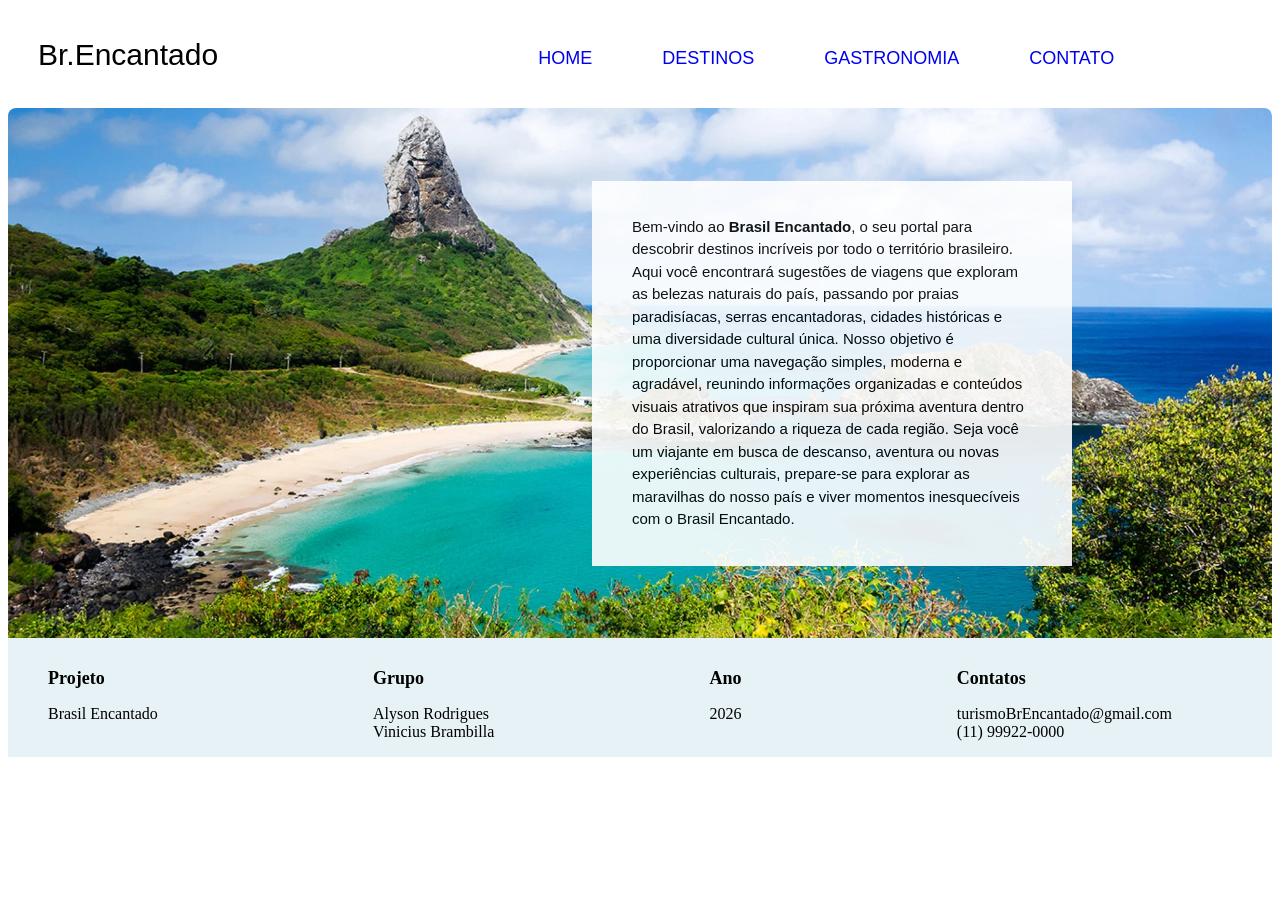
==== index.html @ 4403e7e3 "Add files via upload" ====
<!DOCTYPE html>
<html lang="Pt-Br">
<head>
    <meta charset="UTF-8">
    <meta name="viewport" content="width=device-width, initial-scale=1.0">
    <link rel="stylesheet" href="style.css">
    <link rel="shortcut icon" href="img/Brasil encantado foto.png" type="image/x-icon">
    <title>Brasil Encantado</title>

</head>
<body>
    
  
<header class="nav">
    <div class="topo">
        <p class="logotipo">Br.Encantado</p>
        <nav class="menu">
            <a href="index.html">Home</a>
            <a href="destinos.html">Destinos</a>
            <a href="gastronomia.html">Gastronomia</a>
            <a href="contatos.html">Contato</a>
        </nav>
    </div>
</header>
    
    

    <main class="main">
        <div class="começo">
            <p class="Paintro">Bem-vindo ao <strong>Brasil Encantado</strong>, o seu portal para descobrir destinos incríveis por todo o território brasileiro. Aqui você encontrará sugestões de viagens que exploram as belezas naturais do país, passando por praias paradisíacas, serras encantadoras, cidades históricas e uma diversidade cultural única.

            Nosso objetivo é proporcionar uma navegação simples, moderna e agradável, reunindo informações organizadas e conteúdos visuais atrativos que inspiram sua próxima aventura dentro do Brasil, valorizando a riqueza de cada região.

            Seja você um viajante em busca de descanso, aventura ou novas experiências culturais, prepare-se para explorar as maravilhas do nosso país e viver momentos inesquecíveis com o Brasil Encantado.</p>
        </div>
    </main>
        

    <footer class="footer">
        <div class="divfoo">
            <h5>Projeto</h5>
            <ul>
            <li>Brasil Encantado</li>
            </ul>
        </div>

        <div class="divfoo">    
            <h5>Grupo</h5>
            <ul>
            <li>Alyson Rodrigues</li>
            <li>Vinicius Brambilla</li>
            </ul>
        </div>  
         
        <div class="divfoo">
            <h5 class="ano">Ano</h5>
            <ul>
            <li>2026</li>
            </ul>
        </div>

        <div class="divfoo">
            <h5>Contatos</h5>
            <ul>
            <li>turismoBrEncantado@gmail.com</li>
            <li>(11) 99922-0000</li>
            </ul>
        </div>
    </footer>
</body>
</html>
---- style.css ----
.topo{
    height: 100px;
    display: flex;
    font-family: Arial, Helvetica, sans-serif;
}
.logotipo{
    font-size: 30px;
    font-family: 'Gill Sans', 'Gill Sans MT', Calibri, 'Trebuchet MS', sans-serif;
    justify-content: left;
    margin-left: 30px;
}

.menu{
    display: flex;
    margin-left: 320px ;
    background-color: white;
    justify-content: center;
    align-items: center;
} 
.menu a{
    margin-right: 70px;
    display: inline;
    text-decoration: none;
    text-transform: uppercase;
    font-size: 18px;    
}
.menu a:hover{
    color: #18B9AC;
}

.main{
    border-top-left-radius: 8px;
    border-top-right-radius: 8px;
    background-image: url(img/praia2.webp);
    background-repeat: no-repeat; 
    background-size: cover;        
    background-position: center;    
    display: flex;
    align-items: center;
    justify-content: right;
    height: 530px;
}

.logo img{
    width: 400px;
    border-radius: 25px;
    align-content: center;
    margin-top: 100px;
    margin-bottom: 100px;
    margin-right: 100px;
}

.começo{
    padding-left: 40px;
    padding-right: 40px;
    padding-bottom: 20px;
    padding-top: 20px;
    background-color: white;
    font-family: Arial, Helvetica, sans-serif;
    display: flex;  
    flex-direction: column;
    width: 400px;
    font-size: 20px;
    margin-right: 200px;
    opacity: 0.9;
}
.Paintro{
    opacity: 1 !important;
    color: black;   
    font-size: 15px;
    line-height: 1.5;
}

.footer{
    background-color: #E6F2F6;;
    display: flex;
    justify-content: space-between;
    flex-wrap: wrap;
}   

footer h5{
    justify-content: left;
    margin-left: 40px;
    margin-bottom: 10px;
    font-size: 18px;
}

footer ul, li{
    display: flex;
    justify-content: left;
    flex-direction: column;
    list-style: none;
    margin-right: 50px;
}

.divfoo:hover{
    background-color: #00A5A0;
    border-radius: 15px;
}




.gastronomia{
    display: flex;
    flex-wrap: wrap;
    gap: 20px;
    margin: 40px;
    font-family: Arial, Helvetica, sans-serif;
    justify-content: center;
}

.gastronomia div{
    margin-bottom: 40px;
    width: 100%;
    max-width: 600px;
}

.gastronomia h2{
    background-color: #E6F2F6;
    padding: 10px;
    width: 100%;
}

.gastronomia img{
    width: 100%;
    height: 300px;
    margin-top: 5px;    
    border-radius: 8px;
}

.video-container iframe{
    width: 100%;
    height: 300px;
    margin-top: 5px;
    border-radius: 8px;
}

.gastronomia p{
    margin-top: 10px;
    width: 100%;
    background-color: #E6F2F6;
}

aside{
    background-color: #E6F2F6;
    margin: 40px auto;
    padding: 20px;
    width: 100%;
    max-width: 600px;
}




.container {
  background-color: aliceblue;
  height: 70vh;
  padding: 20px;
  border-radius: 10px;
}


.titulo {
  margin-bottom: 10px;
}


.label {
  display: block;
  margin-top: 10px;
}


.campo {
  width: 100%;
  margin-top: 5px;
  padding: 8px;
  box-sizing: border-box;
}


textarea.campo {
  height: 100px;
}


.submit {
  width: 100%;
  margin-top: 15px;
  padding: 10px;
  cursor: pointer;
}

.submit:hover{
    background-color: #7effd0;
}
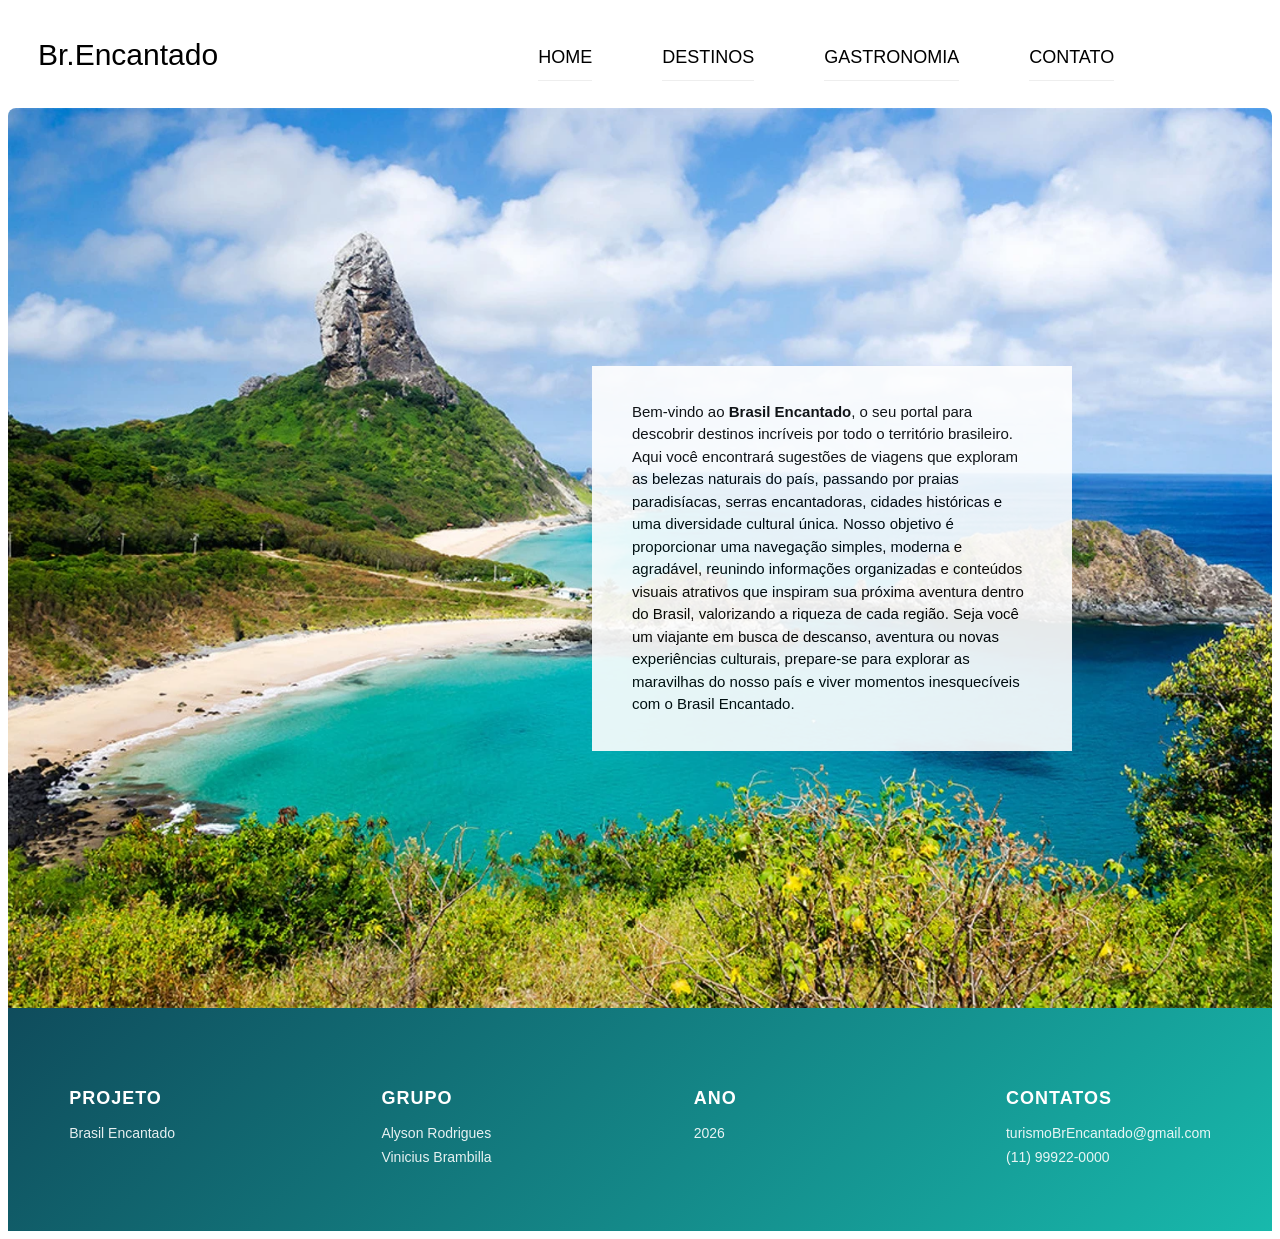
==== commit 45a54860: "Add files via upload" ====
--- a/index.html
+++ b/index.html
@@ -14,6 +14,10 @@
 <header class="nav">
     <div class="topo">
         <p class="logotipo">Br.Encantado</p>
+        <input type="checkbox" id="menu-toggle">
+        <label for="menu-toggle" class="menu-icon">
+            ☰
+        </label>
         <nav class="menu">
             <a href="index.html">Home</a>
             <a href="destinos.html">Destinos</a>
--- a/style.css
+++ b/style.css
@@ -2,6 +2,10 @@
     height: 100px;
     display: flex;
     font-family: Arial, Helvetica, sans-serif;
+}
+.nav {
+    position: relative;
+    z-index: 1000;
 }
 .logotipo{
     font-size: 30px;
@@ -9,25 +13,47 @@
     justify-content: left;
     margin-left: 30px;
 }
-
 .menu{
     display: flex;
     margin-left: 320px ;
     background-color: white;
     justify-content: center;
     align-items: center;
+    text-align: center;
 } 
 .menu a{
+    display: block;
+    text-align: center;
     margin-right: 70px;
-    display: inline;
     text-decoration: none;
     text-transform: uppercase;
-    font-size: 18px;    
+    font-size: 18px;  
+    width: 100%;
+    padding: 12px 0;
+    border-bottom: 1px solid #eee; 
+}
+.menu a:link {
+    color: black;
+}
+.menu a:visited {
+    color: black;
 }
 .menu a:hover{
     color: #18B9AC;
 }
-
+.menu a:active {
+    color: #18B9AC;
+}
+/* ÍCONE HAMBÚRGUER */
+.menu-icon {
+    display: none;
+    font-size: 30px;
+    cursor: pointer;
+}
+/* ESCONDER CHECKBOX */
+#menu-toggle {
+    display: none;
+}
 .main{
     border-top-left-radius: 8px;
     border-top-right-radius: 8px;
@@ -38,18 +64,11 @@
     display: flex;
     align-items: center;
     justify-content: right;
-    height: 530px;
-}
-
-.logo img{
-    width: 400px;
-    border-radius: 25px;
-    align-content: center;
-    margin-top: 100px;
-    margin-bottom: 100px;
-    margin-right: 100px;
-}
-
+    height: 100vh;
+}
+.main::before {
+    z-index: 0;
+}
 .começo{
     padding-left: 40px;
     padding-right: 40px;
@@ -63,44 +82,65 @@
     font-size: 20px;
     margin-right: 200px;
     opacity: 0.9;
+    position: relative;
+    z-index: 1;
 }
 .Paintro{
-    opacity: 1 !important;
+    opacity: 1 ;
     color: black;   
     font-size: 15px;
     line-height: 1.5;
 }
-
 .footer{
-    background-color: #E6F2F6;;
+    /*background-color: #E6F2F6;;
     display: flex;
     justify-content: space-between;
+    flex-wrap: wrap;*/
+    background: linear-gradient(135deg, #0f4c5c, #18B9AC);
+    color: white;
+    padding: 50px 20px;
+    display: flex;
+    justify-content: space-around;
     flex-wrap: wrap;
-}   
-
+    gap: 30px;
+    font-family: Arial, Helvetica, sans-serif;
+} 
+.divfoo {
+    min-width: 200px;
+}  
 footer h5{
-    justify-content: left;
+    /*justify-content: left;
     margin-left: 40px;
     margin-bottom: 10px;
+    font-size: 18px;*/
     font-size: 18px;
-}
-
-footer ul, li{
+    margin-bottom: 15px;
+    text-transform: uppercase;
+    letter-spacing: 1px;
+}
+.footer ul {
+    padding: 0;
+}
+.footer li {
+    list-style: none;
+    margin-bottom: 8px;
+    font-size: 14px;
+    opacity: 0.9;
+}
+.footer li:hover {
+    opacity: 1;
+}
+/*footer ul, li{
     display: flex;
     justify-content: left;
     flex-direction: column;
     list-style: none;
     margin-right: 50px;
 }
-
 .divfoo:hover{
     background-color: #00A5A0;
     border-radius: 15px;
-}
-
-
-
-
+}*/
 .gastronomia{
     display: flex;
     flex-wrap: wrap;
@@ -109,39 +149,33 @@
     font-family: Arial, Helvetica, sans-serif;
     justify-content: center;
 }
-
 .gastronomia div{
     margin-bottom: 40px;
     width: 100%;
     max-width: 600px;
 }
-
 .gastronomia h2{
     background-color: #E6F2F6;
     padding: 10px;
     width: 100%;
 }
-
 .gastronomia img{
     width: 100%;
     height: 300px;
     margin-top: 5px;    
     border-radius: 8px;
 }
-
 .video-container iframe{
     width: 100%;
     height: 300px;
     margin-top: 5px;
     border-radius: 8px;
 }
-
 .gastronomia p{
     margin-top: 10px;
     width: 100%;
     background-color: #E6F2F6;
 }
-
 aside{
     background-color: #E6F2F6;
     margin: 40px auto;
@@ -149,49 +183,129 @@
     width: 100%;
     max-width: 600px;
 }
-
-
-
-
 .container {
-  background-color: aliceblue;
-  height: 70vh;
-  padding: 20px;
-  border-radius: 10px;
-}
-
-
+    background-color: aliceblue;
+    height: 70vh;
+    padding: 20px;
+    border-radius: 10px;
+}
 .titulo {
-  margin-bottom: 10px;
-}
-
-
+    margin-bottom: 10px;
+}
 .label {
-  display: block;
-  margin-top: 10px;
-}
-
-
+    display: block;
+    margin-top: 10px;
+}
 .campo {
-  width: 100%;
-  margin-top: 5px;
-  padding: 8px;
-  box-sizing: border-box;
-}
-
-
+    width: 100%;
+    margin-top: 5px;
+    padding: 8px;
+    box-sizing: border-box;
+}
 textarea.campo {
-  height: 100px;
-}
-
-
+    height: 100px;
+}
 .submit {
-  width: 100%;
-  margin-top: 15px;
-  padding: 10px;
-  cursor: pointer;
-}
-
+    width: 100%;
+    margin-top: 15px;
+    padding: 10px;
+    cursor: pointer;
+}
 .submit:hover{
     background-color: #7effd0;
+}
+
+
+/*------- RESPONSIVO --------*/
+
+
+@media (max-width: 768px) {
+
+
+.topo {
+    flex-direction: column;
+    align-items: center;
+  }
+.logotipo {
+    margin: 0;
+    margin-bottom: 10px;
+    text-align: center;
+  }
+.menu {
+    margin-left: 0;
+    display: none;
+    flex-direction: column;
+    position: absolute;
+    top: 100%;
+    left: 50%;
+    transform: translateX(-50%);
+    width: 90%;
+    max-width: 300px;
+    background: white;
+    border-radius: 10px;
+    text-align: center;
+    z-index: 1001;
+}
+.menu-icon {
+    display: block;
+    margin-bottom: 10px;
+  }
+.menu a {
+    padding: 10px 0;
+    border-top: 1px solid #ddd;
+    margin: 0;
+  }
+/* QUANDO CLICA NO MENU*/
+#menu-toggle:checked + .menu-icon + .menu {
+    display: flex;
+  }
+.main {
+    justify-content: center;
+    height: 500px;
+    padding: 40px 20px;
+  }
+.começo {
+    width: 100%;
+    max-width: 100%;
+    margin: 0;
+    font-size: 16px;
+  }
+.Paintro {
+    font-size: 14px;
+  }
+  /*.footer {
+    flex-direction: column;
+    align-items: center;
+    text-align: center;
+  }
+  .divfoo {
+    margin-bottom: 20px;
+  }
+  footer h5 {
+    margin-left: 0;
+  }
+  footer ul, li {
+    margin-right: 0;
+    align-items: center;
+  }*/
+.footer {
+    flex-direction: column;
+    align-items: center;
+    text-align: center;
+}
+.divfoo {
+    width: 100%;
+}
+/* GASTRONOMIA */
+.gastronomia {
+    margin: 20px;
+  }
+.gastronomia img,
+.video-container iframe {
+    height: auto;
+  }
+  /* FORMULÁRIO */
+.container {
+    height: auto;
+  }
 }
